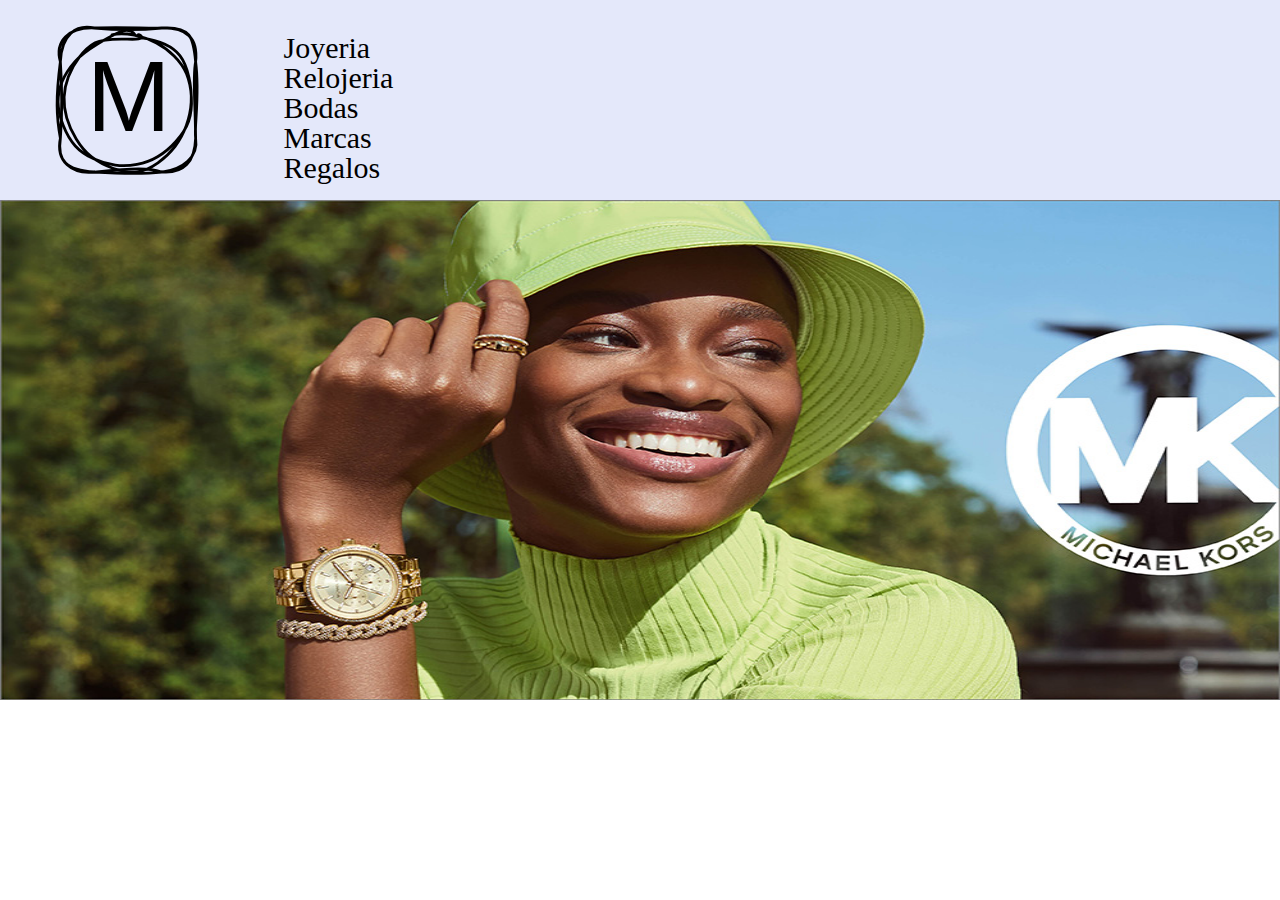
==== index.html @ 115bb90b "proyecto1" ====
<!DOCTYPE html>
<html lang="en">
<head>
    <meta charset="UTF-8">
    <meta http-equiv="X-UA-Compatible" content="IE=edge">
    <meta name="viewport" content="width=device-width, initial-scale=1.0">
    <title>Joyeria Martin</title>
    <link rel="stylesheet" href="./css/main.css">
</head>
<body>
    <header class="header">
        <img src="./images/logo/logo-martin-2023-02-21-1949.svg" alt="logo" class="header_img">
        <nav class="header_nav">
            <ul class="header_nav-ul">
                <li class="header_nav-ul-link">
                    <a href="./joyeria.html" class="header_nav-ul-link"></a>Joyeria</li>
                <li class="header_nav-ul-link">
                    <a href="" class="header_nav-ul-link"></a>Relojeria</li>
                <li class="header_nav-ul-link">
                    <a href="" class="header_nav-ul-link"></a>Bodas</li>
                <li class="header_nav-ul-link">
                    <a href="" class="header_nav-ul-link"></a>Marcas</li>
                <li class="header_nav-ul-link">
                    <a href="" class="header_nav-ul-link"></a>Regalos</li>
            </ul>
        </nav>
    </header>
    <main>
        <section>
            <img src="./images/images/mk-img.jpg" alt="mk" class="section_img">
        </section>

    </main>
    <footer></footer>
</body>
</html>
---- css/main.css ----
html, body, div, span, applet, object, iframe,
h1, h2, h3, h4, h5, h6, p, blockquote, pre,
a, abbr, acronym, address, big, cite, code,
del, dfn, em, img, ins, kbd, q, s, samp,
small, strike, strong, sub, sup, tt, var,
b, u, i, center,
dl, dt, dd, ol, ul, li,
fieldset, form, label, legend,
table, caption, tbody, tfoot, thead, tr, th, td,
article, aside, canvas, details, embed,
figure, figcaption, footer, header, hgroup,
menu, nav, output, ruby, section, summary,
time, mark, audio, video {
  margin: 0;
  padding: 0;
  border: 0;
  font-size: 100%;
  font: inherit;
  vertical-align: baseline;
}

/* HTML5 display-role reset for older browsers */
article, aside, details, figcaption, figure,
footer, header, hgroup, menu, nav, section {
  display: block;
}

body {
  line-height: 1;
}

ol, ul {
  list-style: none;
}

blockquote, q {
  quotes: none;
}

blockquote:before, blockquote:after,
q:before, q:after {
  content: "";
  content: none;
}

table {
  border-collapse: collapse;
  border-spacing: 0;
}

.header {
  background-color: rgb(228, 232, 250);
  display: flex;
  height: 200px;
  width: 100%;
}
.header_img {
  width: 20%;
}
.header_nav-ul {
  display: block;
  gap: 30%;
  font-size: 30px;
  margin-top: 30%;
  padding-left: 25%;
}
.header_nav-ul-link:hover {
  color: red;
}

.section_img {
  width: 100%;
  height: 500px;
}

* {
  font-family: "Trebuchet MS", "Lucida Sans Unicode", "Lucida Grande", "Lucida Sans", Arial, sans-serif;
}/*# sourceMappingURL=main.css.map */
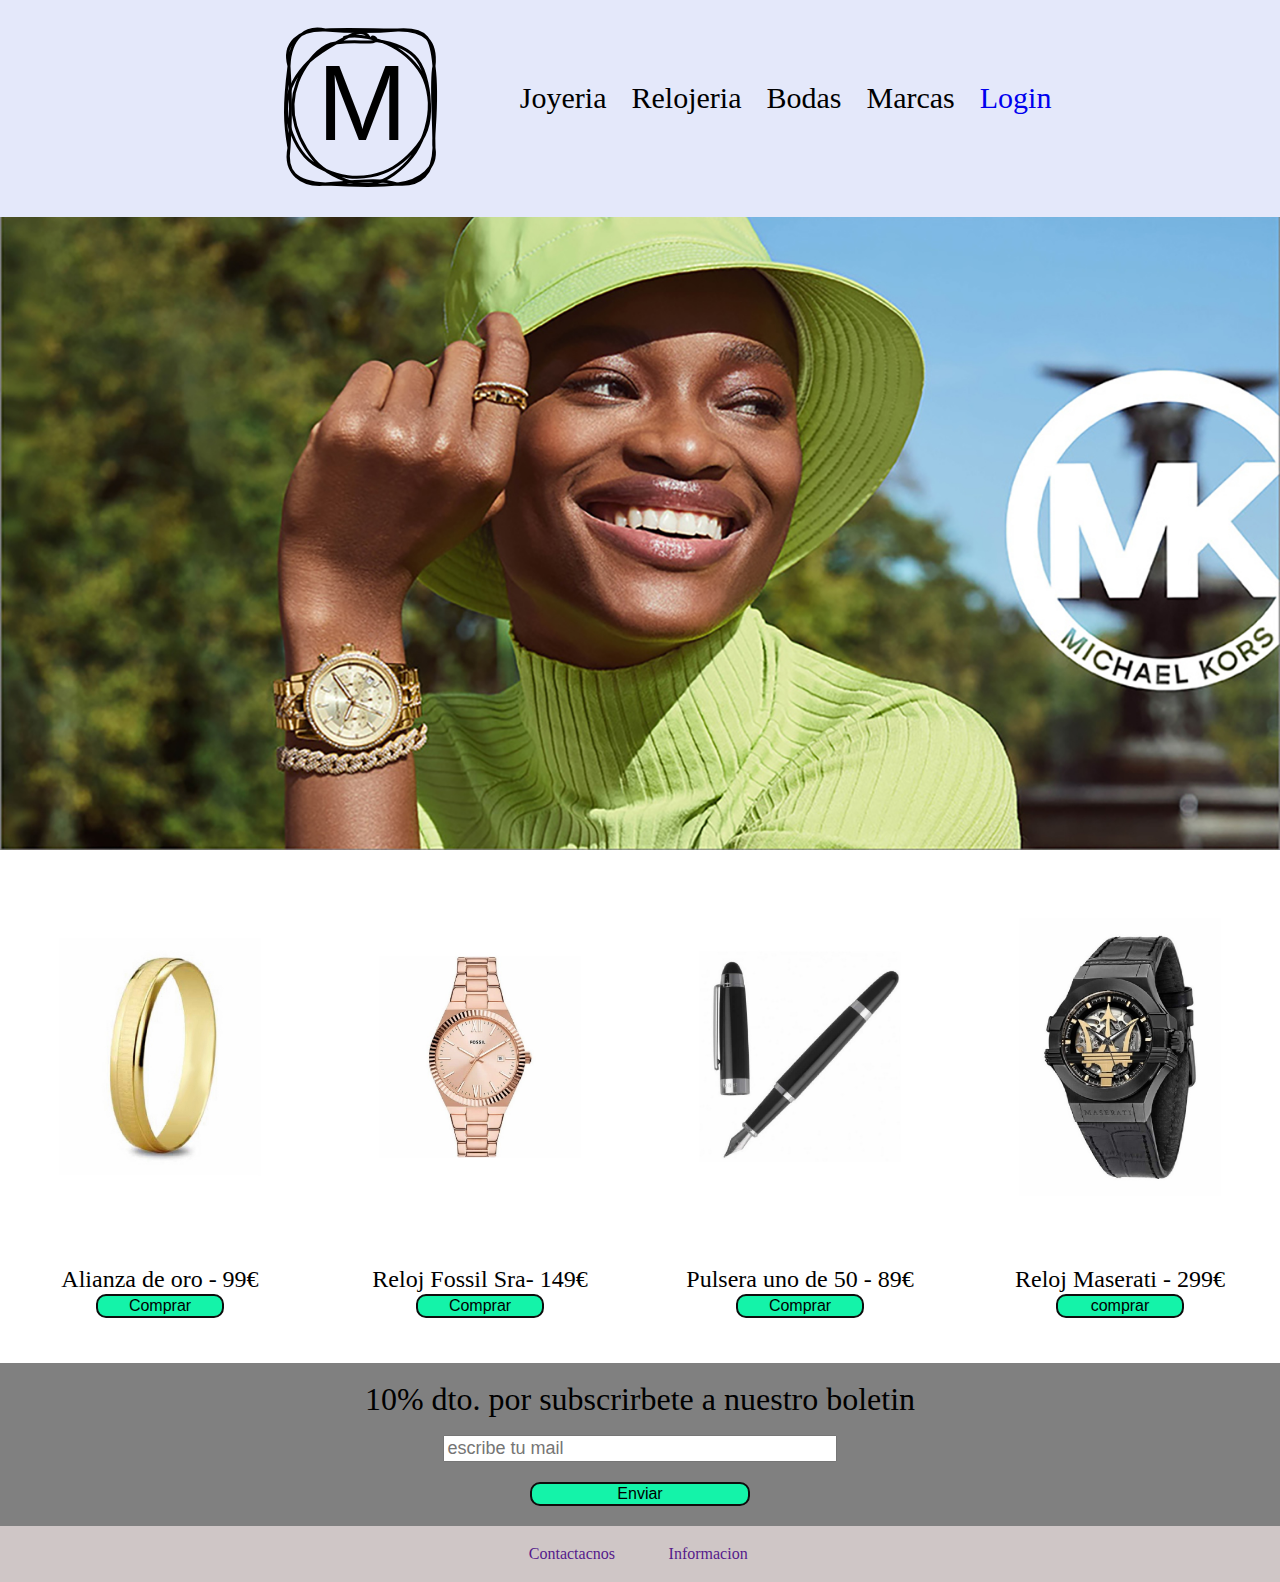
==== commit 4986590b: "proyecto" ====
--- a/index.html
+++ b/index.html
@@ -8,8 +8,9 @@
     <link rel="stylesheet" href="./css/main.css">
 </head>
 <body>
+    <div class="container-full">
     <header class="header">
-        <img src="./images/logo/logo-martin-2023-02-21-1949.svg" alt="logo" class="header_img">
+        <a href="./index.html" class="header_img"><img src="./images/logo/logo-martin-2023-02-21-1949.svg" alt="logo" class="header_img"></a>
         <nav class="header_nav">
             <ul class="header_nav-ul">
                 <li class="header_nav-ul-link">
@@ -21,16 +22,69 @@
                 <li class="header_nav-ul-link">
                     <a href="" class="header_nav-ul-link"></a>Marcas</li>
                 <li class="header_nav-ul-link">
-                    <a href="" class="header_nav-ul-link"></a>Regalos</li>
+                    <a href="./login.html" class="header_nav-ul-link">Login</li>
+                    </a>
             </ul>
         </nav>
     </header>
     <main>
-        <section>
-            <img src="./images/images/mk-img.jpg" alt="mk" class="section_img">
-        </section>
-
-    </main>
-    <footer></footer>
-</body>
+        <section class="section1">
+                <img src="./images/images/mk-img.jpg" alt="mk" class="section_img">
+            </section>
+            <section class="section2">
+                <article class="setcion2_article">
+                    <img src="./images/images/alianza-de-boda-de-oro-amarillo-de-18-quilates-con-una-banda-central-un-poco-texturizada-con-los-lados-pulidos-brillantemente.jpg" alt="alianza" class="section2_article-img">
+                    <div class="section_article-ts">
+                    <p class="section_article-text">Alianza de oro - 99€</p>
+                    <button class="button" type="submit">Comprar</button> 
+                </div>
+                    </article>
+                <article class="setcion2_article">
+                    <img src="./images/images/reloj-fossil-es5258-acero-rose.jpg" alt="reloj" class="section2_article-img">
+                    <div class="section_article-ts">
+                    <p class="section_article-text">Reloj Fossil Sra- 149€</p>
+                    <button class="button" type="submit">Comprar</button>
+                </div>
+                    </article>
+                <article class="setcion2_article">
+                    <img src="./images/images/pluma-hugo-boss-hsn2012-icon.jpg" alt="pluma" class="section2_article-img">
+                    <div class="section_article-ts">
+                    <p class="section_article-text">Pulsera uno de 50 - 89€</p>
+                    <button class="button" type="submit">Comprar</button>
+                </div>
+                </article>
+                <article class="setcion2_article">
+                    <img src="./images/images/reloj-maserati-potenza-r8821108036-automatico.jpg" alt="reloj" class="section2_article-img">
+                    <div class="section_article-ts">
+                        <p class="section_article-ts-text">Reloj Maserati - 299€</p>
+                        <button class="button" type="submit">comprar</button>
+                    </div>
+                    </article>
+            </section>
+            <section class="section3">
+                <form action="" class="form">
+                    <fieldset class="form_boletin">
+                        <legend class="form_boletin-legend">10% dto. por subscrirbete a nuestro boletin</legend>
+                            <input type="email" class="form_boletin-email" placeholder="escribe tu mail" >
+                            <button class="button" type="submit">Enviar</button>
+                    </fieldset>
+                </form>
+            </section>
+                </main>
+                <footer class="footer">
+                    <nav class="footer_nav">
+                        <ul class="footer_nav-list">
+                            <li>
+                                <a href="" class="footer_nav-list-text">Contactacnos</a>
+                            </li>
+                        </ul>
+                        <ul class="footer_nav-list">
+                            <li class="footer_nav-list-text">
+                                <a href="" class="footer_nav-list-text">Informacion</a>
+                            </li>
+                        </ul>
+                        </nav>
+                </footer>
+            </body>
+        </div>
 </html>--- a/css/main.css
+++ b/css/main.css
@@ -49,30 +49,201 @@
 }
 
 .header {
+  height: auto;
+  display: flex;
+  justify-content: center;
   background-color: rgb(228, 232, 250);
-  display: flex;
-  height: 200px;
+  position: fixed;
+  top: 0;
+  left: 0;
   width: 100%;
 }
-.header_img {
-  width: 20%;
+.header_link {
+  justify-content: center;
+}
+.header_link-img {
+  width: 100%;
 }
 .header_nav-ul {
-  display: block;
-  gap: 30%;
+  height: auto;
   font-size: 30px;
-  margin-top: 30%;
-  padding-left: 25%;
+  margin-top: 15%;
+  padding-left: 10%;
+  gap: 25px;
+}
+@media (min-width: 768px) {
+  .header_nav-ul {
+    width: 100%;
+    display: flex;
+    border: none;
+    justify-content: center;
+  }
+}
+.header_nav-ul-link {
+  text-decoration: none;
 }
 .header_nav-ul-link:hover {
+  text-decoration: none;
   color: red;
 }
 
+.section1 {
+  display: flex;
+  justify-content: center;
+  padding-top: 210px;
+}
+@media (min-width: 768px) {
+  .section1 {
+    width: 100%;
+    display: flex;
+    border: none;
+    justify-content: center;
+  }
+}
+
 .section_img {
+  max-width: 100%;
+  height: 80%;
+  justify-content: center;
+}
+
+.section2 {
+  display: grid;
+  grid-template-columns: repeat(1, 50%);
+  grid-template-rows: auto;
+  height: auto;
+  border: 2px solid black;
+  justify-content: center;
+  padding-bottom: 30px;
+}
+@media (min-width: 768px) {
+  .section2 {
+    width: 100%;
+    display: flex;
+    border: none;
+    justify-content: center;
+  }
+}
+
+.section2_article {
+  max-width: 100%;
+  height: auto;
+  justify-content: center;
+}
+
+.section2_article-img {
+  -o-object-fit: cover;
+     object-fit: cover;
+  max-width: 100%;
+  height: auto;
+}
+
+.section_article-ts {
+  text-align: center;
+  font-size: medium;
+  text-align: center;
+  font-style: strong;
+  font-size: x-large;
+  padding-bottom: 15px;
+}
+
+.section_article-text {
+  font-size: medium;
+  text-align: center;
+  font-style: strong;
+  font-size: x-large;
+}
+
+.section3 {
+  display: flex;
+  background-color: grey;
+  max-width: 100%;
+  height: auto;
+  justify-content: center;
+  padding-top: 20px;
+  padding-bottom: 20px;
+}
+
+.form_boletin {
+  text-align: center;
+}
+
+.form_boletin-legend {
+  font-size: xx-large;
+  text-align: center;
+  padding-bottom: 20px;
+}
+
+.form_boletin-email {
+  font-size: large;
+  justify-content: center;
+  width: 70%;
+  margin-bottom: 20px;
+}
+
+.button {
+  background-color: rgb(20, 243, 169);
+  border: 2px solid rgb(14, 13, 13);
+  border-radius: 10px;
+  font-size: medium;
+  width: 40%;
+}
+
+.footer {
+  height: auto;
+  display: flex;
+  background-color: rgb(207, 198, 198);
+  justify-content: center;
+  padding-top: 20px;
+  padding-bottom: 20px;
+}
+@media (min-width: 768px) {
+  .footer {
+    width: 100%;
+    display: flex;
+    border: none;
+    justify-content: center;
+  }
+}
+
+.footer_nav {
+  display: grid;
+  grid-template-columns: 1fr 1fr;
+  grid-template-rows: 1fr;
+  gap: 50px;
+}
+.footer_nav-list-text {
+  text-align: center;
+  text-decoration: none;
+  gap: 50px;
+}
+
+.header_registry {
+  display: flex;
+  justify-content: center;
+  background-color: rgb(197, 193, 193);
+  max-width: 100%;
+  height: auto;
+}
+
+.registry {
+  font-size: xx-large;
+}
+
+.formula {
   width: 100%;
-  height: 500px;
-}
-
-* {
-  font-family: "Trebuchet MS", "Lucida Sans Unicode", "Lucida Grande", "Lucida Sans", Arial, sans-serif;
+  height: 50vh;
+  padding-top: 230px;
+  display: flex;
+  justify-content: center;
+  background-color: bisque;
+}
+.formula_fieldset {
+  justify-content: center;
+}
+
+.container-full {
+  display: flex;
+  flex-direction: column;
+  justify-content: center;
 }/*# sourceMappingURL=main.css.map */